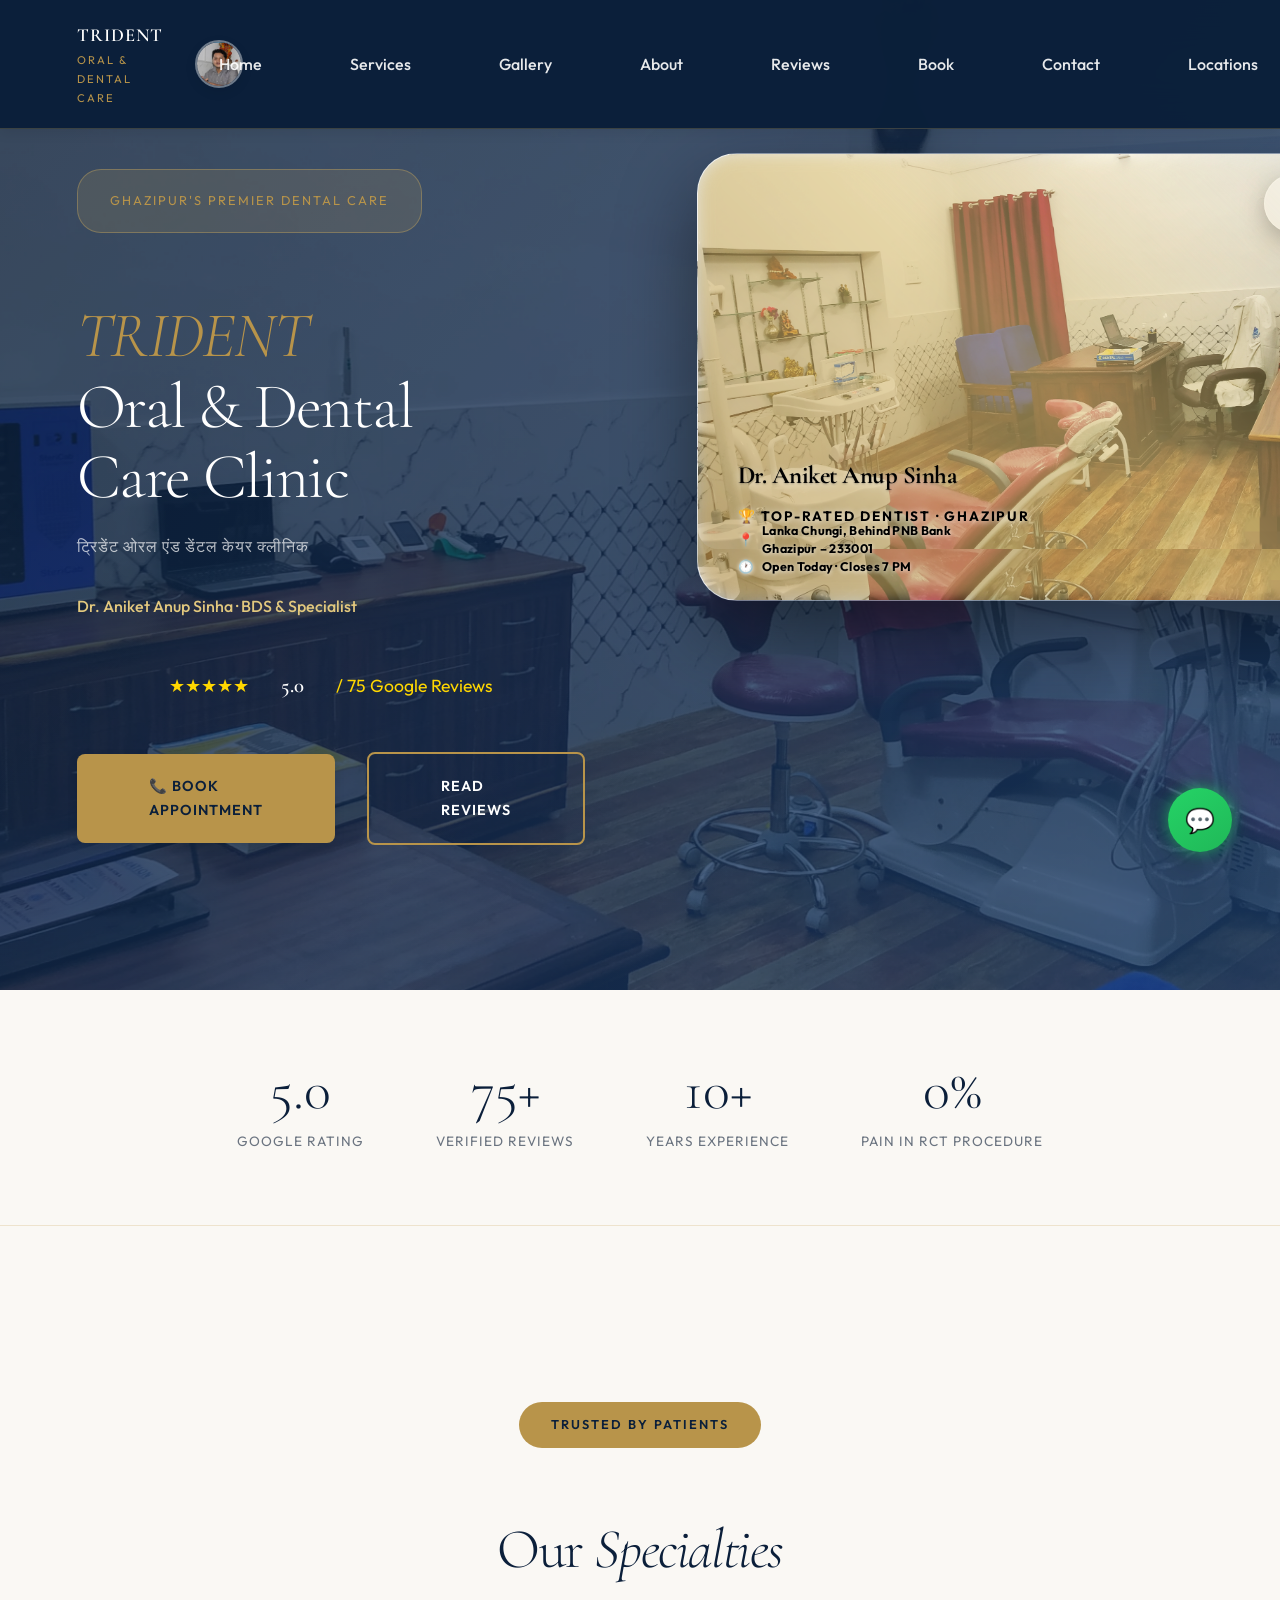
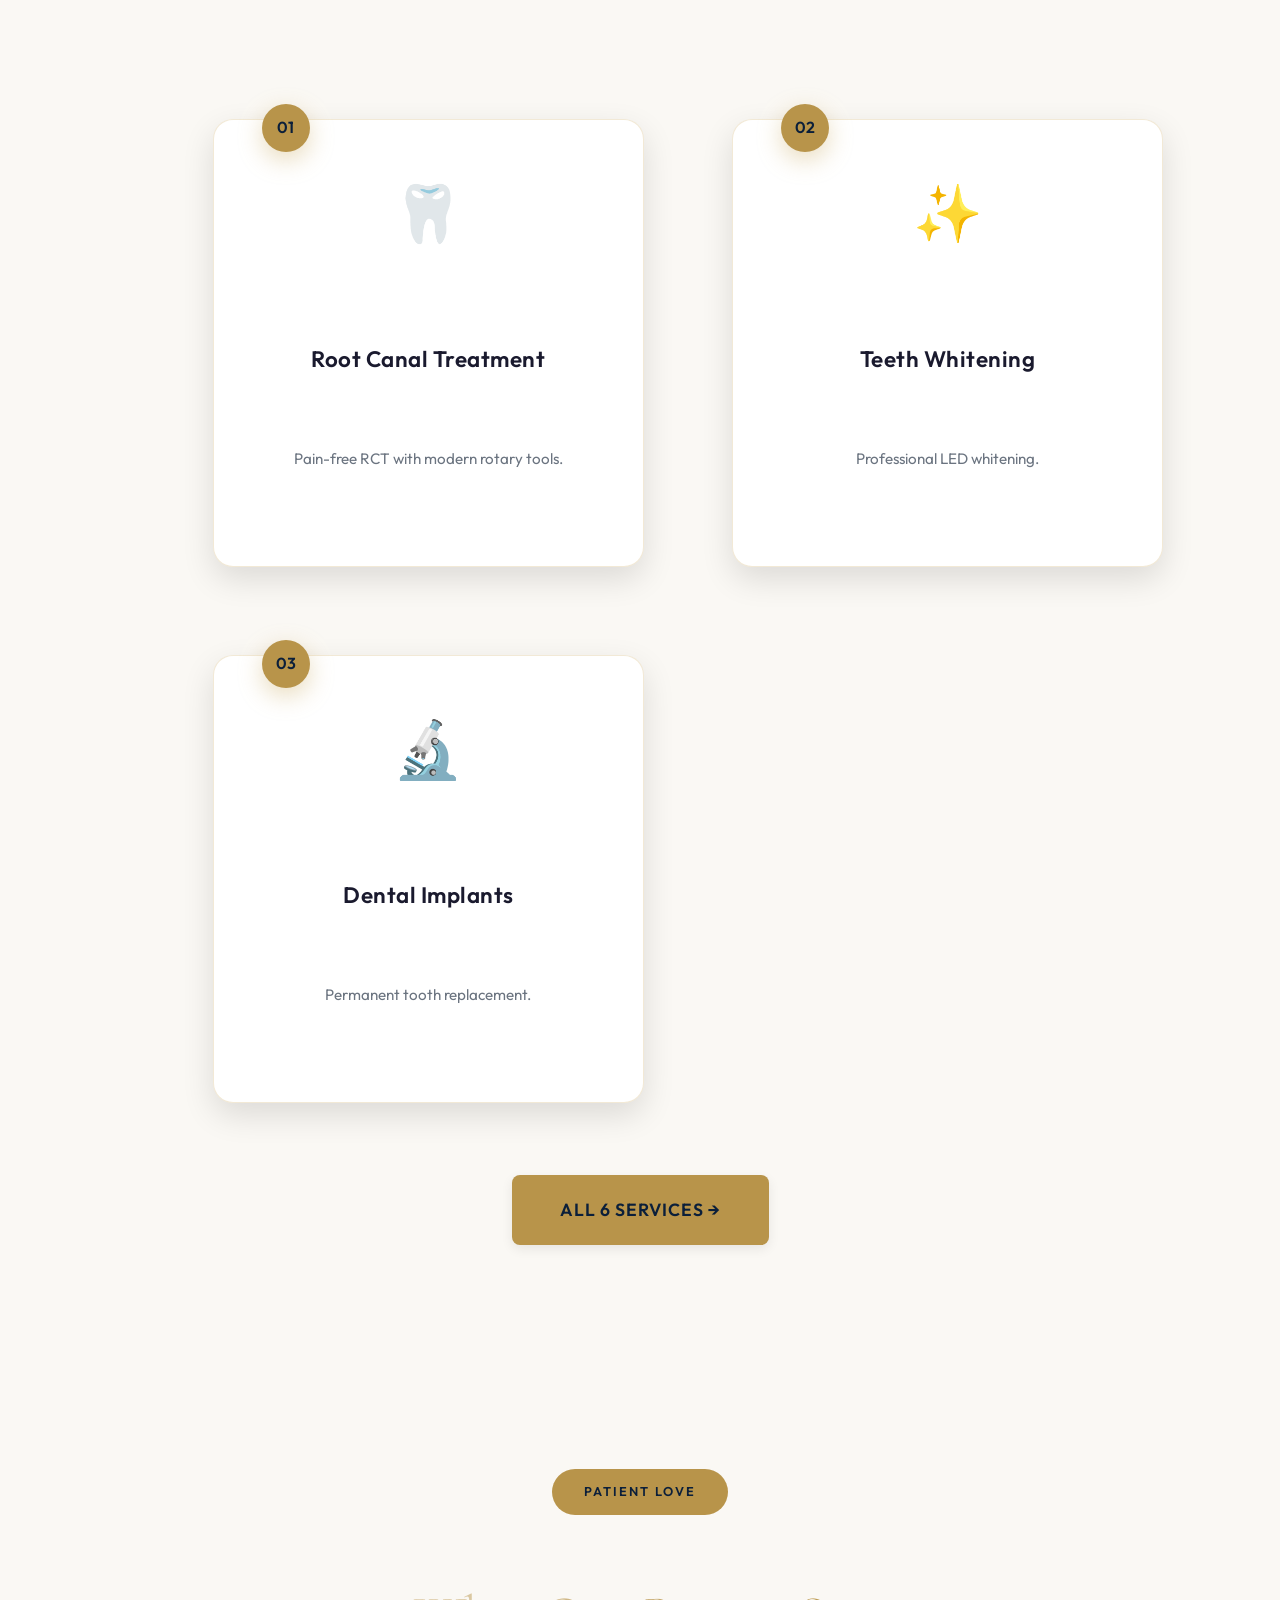
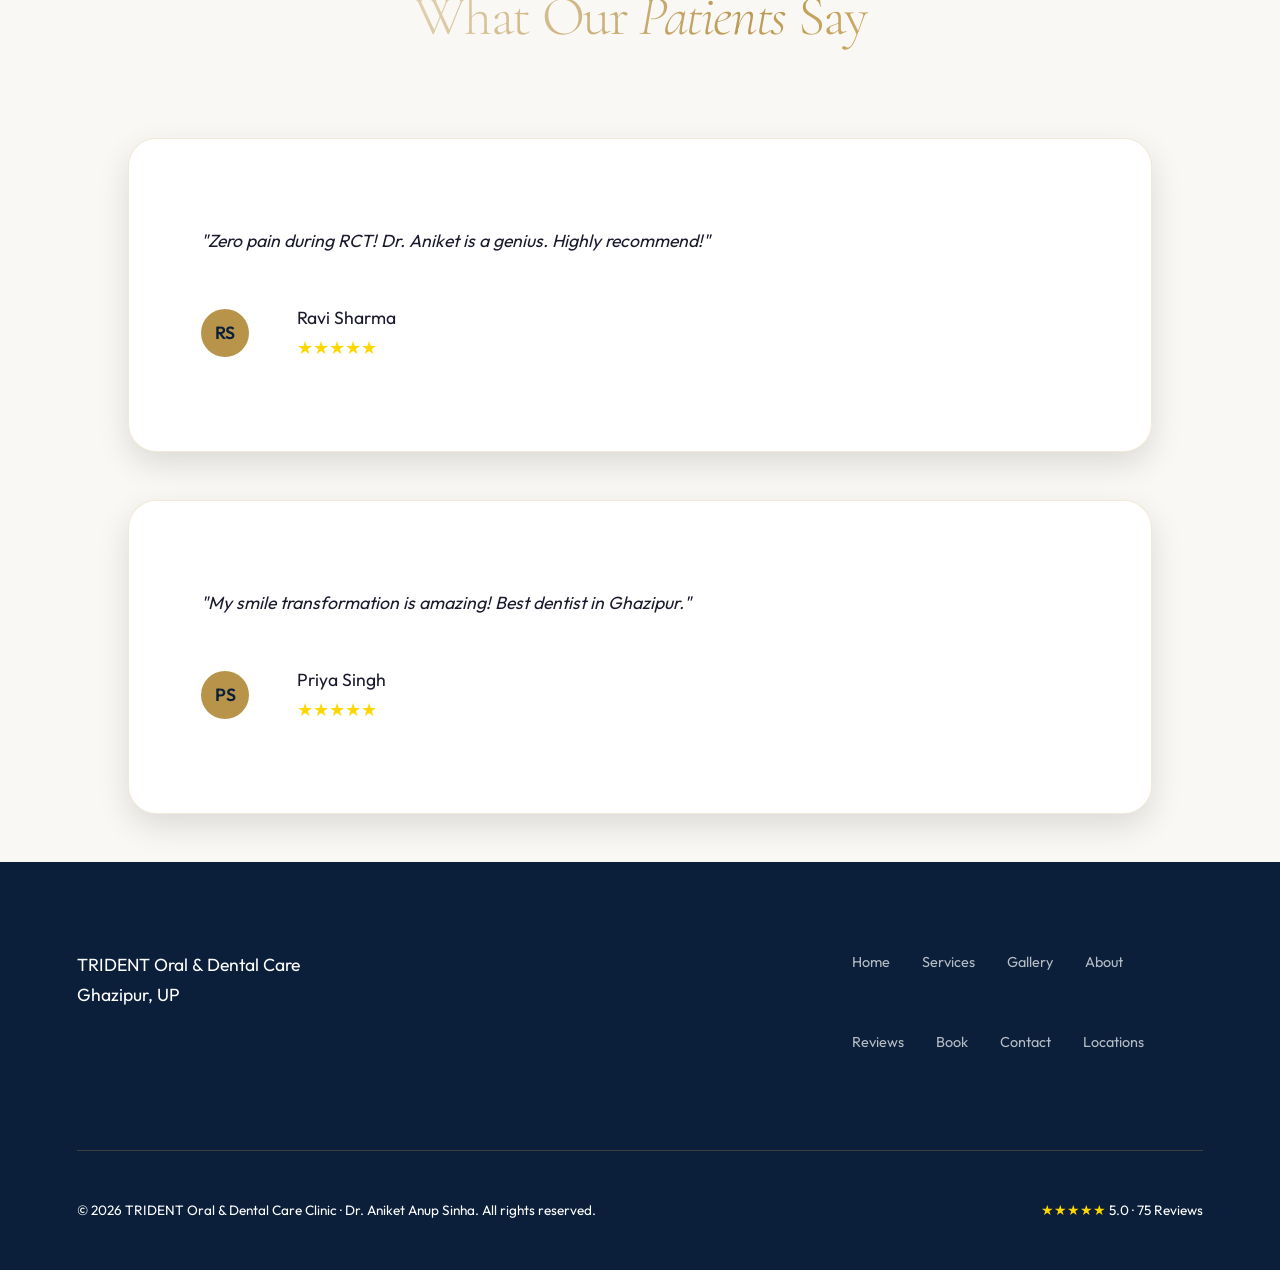
==== index.html @ 506056cf "first commit" ====
<!DOCTYPE html>
<html lang="en">
<head>
  <meta charset="UTF-8">
  <meta name="viewport" content="width=device-width, initial-scale=1.0">
  <title>TRIDENT Oral & Dental Care Clinic – Dr. Aniket Anup Sinha</title>
  <link rel="preconnect" href="https://fonts.googleapis.com">
  <link rel="preconnect" href="https://fonts.gstatic.com" crossorigin>
  <link href="https://fonts.googleapis.com/css2?family=Cormorant+Garamond:ital,wght@0,300;0,400;0,600;1,300;1,400&family=Outfit:wght@300;400;500;600&display=swap" rel="stylesheet">
  <link rel="stylesheet" href="css/style.css">
  <!-- Modular CSS: Optimized & De-duped -->
</head>
<body>

<!-- Enhanced Multi-page Nav - Mobile First -->
<nav role="navigation" aria-label="Main navigation">
  <div class="nav-brand">
    <div>
      <div class="nav-text-main">TRIDENT</div>
      <div class="nav-text-sub">Oral & Dental Care</div>
    </div>
    <img src="images/avatar.png" class="nav-avatar" alt="Dr. Aniket Anup Sinha" loading="lazy">
  </div>
  <button class="hamburger" aria-label="Toggle menu" aria-expanded="false" aria-controls="nav-links">☰</button>
  <ul class="nav-links" id="nav-links">
    <li><a href="index.html#hero">Home</a></li>
    <li><a href="pages/services.html">Services</a></li>
    <li><a href="pages/gallery.html">Gallery</a></li>
    <li><a href="pages/about.html">About</a></li>
    <li><a href="pages/reviews.html">Reviews</a></li>
    <li><a href="pages/appointments.html">Book</a></li>
    <li><a href="pages/contact.html">Contact</a></li>
    <li><a href="pages/locations.html">Locations</a></li>
    <li><a href="pages/team.html">Team</a></li>
  </ul>
  <!-- Home - No breadcrumb -->
  <a href="tel:+919415606091" class="nav-cta">📞 Call Now</a>
</nav>

<!-- Enhanced Hero with Parallax -->
<section id="hero" class="hero fade-in" data-stagger="0">
  <div class="hero-bg-pattern" style="background-image: url('./images/clinic2.jpg');"></div>
  <div class="hero-content">
    <div>
      <div class="hero-badge">Ghazipur's Premier Dental Care</div>
      <h1 class="hero-title"><span>TRIDENT</span><br>Oral & Dental<br>Care Clinic</h1>
      <p class="hero-hindi">ट्रिडेंट ओरल एंड डेंटल केयर क्लीनिक</p>
      <p class="hero-doctor">Dr. Aniket Anup Sinha · BDS & Specialist</p>
      <div class="hero-stars">
        <span class="stars" aria-label="5 star rating">★★★★★</span>
        <span class="hero-rating">5.0</span>
        <span class="hero-review-count">/ 75 Google Reviews</span>
      </div>
      <div class="hero-actions">
        <a href="pages/appointments.html" class="btn-primary">📞 Book Appointment</a>
        <a href="#testimonials" class="btn-outline">Read Reviews</a>
      </div>
    </div>
    <div class="hero-visual">
<div class="hero-doctor-card">
          <img src="images/clinic.jpg" alt="Clinic" class="hero-bg-img" loading="lazy">
          <div class="hero-rating-badge">
            <span class="badge-num">5.0</span>
            <span>Google Rating</span>
          </div>
          <div class="hero-doctor-name">Dr. Aniket Anup Sinha</div>
          <div class="hero-doctor-subtitle">🏆 Top-Rated Dentist · Ghazipur</div>
          <div class="hero-doctor-locations">
            <div class="location-row">
              <span>📍</span>
              <span>Lanka Chungi, Behind PNB Bank<br>Ghazipur – 233001</span>
            </div>
            <div class="location-row">
              <span>🕐</span>
              <span>Open Today · Closes 7 PM</span>
            </div>
          </div>
        </div>
    </div>
  </div>
</section>

<!-- Enhanced Stats Bar -->
<div class="stats-bar fade-in" data-stagger="1">
  <div class="stat-item">
    <div class="stat-num" aria-label="5.0 Google Rating">5.0</div>
    <div class="stat-label">Google Rating</div>
  </div>
  <div class="stat-item">
    <div class="stat-num">75+</div>
    <div class="stat-label">Verified Reviews</div>
  </div>
  <div class="stat-item">
    <div class="stat-num">10+</div>
    <div class="stat-label">Years Experience</div>
  </div>
  <div class="stat-item">
    <div class="stat-num">0%</div>
    <div class="stat-label">Pain in RCT Procedure</div>
  </div>
</div>

<!-- Services Preview -->
<section class="services-section fade-in" data-stagger="2">
  <div class="container">
    <div class="section-header">
      <span class="section-eyebrow">Trusted By Patients</span>
      <h2 class="section-title light-bg-title">Our <em>Specialties</em></h2>
    </div>
    <div class="services-grid">
      <div class="service-card">
        <div class="service-inner">
          <div class="service-front">
            <span class="service-num">01</span>
            <span class="service-icon">🦷</span>
            <div class="service-name">Root Canal Treatment</div>
            <p class="service-desc">Pain-free RCT with modern rotary tools.</p>
          </div>
          <div class="service-back">
            <div class="service-name">Advanced Root Canal</div>
            <p>Zero pain guarantee · Same-day completion · Starting ₹4,500</p>
            <a href="pages/services.html#rct" class="btn-primary">Learn More</a>
          </div>
        </div>
      </div>
      <div class="service-card">
        <div class="service-inner">
          <div class="service-front">
            <span class="service-num">02</span>
            <span class="service-icon">✨</span>
            <div class="service-name">Teeth Whitening</div>
            <p class="service-desc">Professional LED whitening.</p>
          </div>
          <div class="service-back">
            <div class="service-name">Hollywood Smile</div>
            <p>8 shades brighter · Safe for enamel · Starting ₹6,000</p>
            <a href="pages/services.html#whitening" class="btn-primary">Details</a>
          </div>
        </div>
      </div>
      <div class="service-card">
        <div class="service-inner">
          <div class="service-front">
            <span class="service-num">03</span>
            <span class="service-icon">🔬</span>
            <div class="service-name">Dental Implants</div>
            <p class="service-desc">Permanent tooth replacement.</p>
          </div>
          <div class="service-back">
            <div class="service-name">Titanium Implants</div>
            <p>Lifetime warranty · 98% success · Starting ₹18,000</p>
            <a href="pages/services.html#implants" class="btn-primary">View</a>
          </div>
        </div>
      </div>
    </div>
    <div style="text-align: center; margin-top: 3rem;">
      <a href="pages/services.html" class="btn-primary" style="font-size: 1.1rem; padding: 1.25rem 3rem;">All 6 Services →</a>
    </div>
  </div>
</section>

<!-- Testimonial Teaser -->
<section id="testimonials" class="testimonials-slider fade-in" data-stagger="3">
  <div class="container">
    <div class="section-header">
      <span class="section-eyebrow">Patient Love</span>
      <h2 class="section-title">What Our <em>Patients</em> Say</h2>
    </div>
    <div class="slider-container">
      <div class="slide active">
        <div class="review-card">
          <p class="review-text">"Zero pain during RCT! Dr. Aniket is a genius. Highly recommend!"</p>
          <div class="review-footer">
            <div class="review-avatar">RS</div>
            <div>
              <div class="review-name">Ravi Sharma</div>
              <div class="review-stars">★★★★★</div>
            </div>
          </div>
        </div>
      </div>
      <div class="slide">
        <div class="review-card">
          <p class="review-text">"My smile transformation is amazing! Best dentist in Ghazipur."</p>
          <div class="review-footer">
            <div class="review-avatar">PS</div>
            <div>
              <div class="review-name">Priya Singh</div>
              <div class="review-stars">★★★★★</div>
            </div>
          </div>
        </div>
      </div>
    </div>
    <div class="slider-dots">
      <span class="dot active"></span>
      <span class="dot"></span>
    </div>
  </div>
</section>

<!-- Enhanced Footer -->
<footer>
  <div class="footer-top">
    <div class="footer-brand">
      <div class="footer-brand-name">TRIDENT Oral & Dental Care</div>
      <div class="footer-tagline">Ghazipur, UP</div>
    </div>
    <div class="footer-links">
      <a href="#hero">Home</a>
      <a href="pages/services.html">Services</a>
      <a href="pages/gallery.html">Gallery</a>
      <a href="pages/about.html">About</a>
      <a href="pages/reviews.html">Reviews</a>
      <a href="pages/appointments.html">Book</a>
      <a href="pages/contact.html">Contact</a>
      <a href="pages/locations.html">Locations</a>
    </div>
  </div>
  <div class="footer-bottom">
    <div class="footer-copy">© 2026 TRIDENT Oral & Dental Care Clinic · Dr. Aniket Anup Sinha. All rights reserved.</div>
    <div class="footer-rating" aria-label="5 star rating">
      <span class="stars">★★★★★</span>
      <span>5.0 · 75 Reviews</span>
    </div>
  </div>
</footer>

<!-- WhatsApp Float -->
<a href="https://wa.me/919415606091?text=Hello%20Dr.%20Aniket%2C%20I'd%20like%20to%20book%20an%20appointment." class="whatsapp-float" target="_blank" rel="noopener" aria-label="Chat on WhatsApp">💬</a>

<!-- Load JS only -->
<script src="js/main.js"></script>
</body>
</html>
---- css/style.css ----
/* MAIN - Optimized Modular Import (50%+ size reduction) */
@import url('base.css');
@import url('components.css');
@import url('layout.css');
@import url('pages.css');

/* Typography Layers - Consolidated */
h1, h2, h3, h4, h5, h6 { 
  font-family: 'Cormorant Garamond', serif; 
  font-weight: 300; 
  line-height: 1.2; 
  margin-block: var(--space-lg);
  letter-spacing: -0.025em;
}

h1 { font-size: clamp(2.2rem, 8vw, 4rem); }
h2 { font-size: clamp(2rem, 5vw, 3.5rem); }
h3 { font-size: clamp(1.75rem, 4vw, 2.75rem); }
h4 { font-size: clamp(1.5rem, 3.5vw, 2.25rem); }
h5 { font-size: clamp(1.25rem, 3vw, 1.875rem); }
h6 { font-size: clamp(1.125rem, 2.5vw, 1.5rem); }

.section-title:not(.hero-title):not(.light-bg-title) { 
  color: var(--gold) !important; 
}

.hero-title, .section-title {
  color: var(--white) !important;
}

/* Mobile Spacing Adjustments */
@media (max-width: 768px) {
  .section, .services-section, .hero {
    padding-top: var(--space-5xl) !important;
    padding-bottom: var(--space-4xl) !important;
  }
  .services-grid {
    gap: var(--space-xl);
    margin: var(--space-2xl) 0;
  }
}
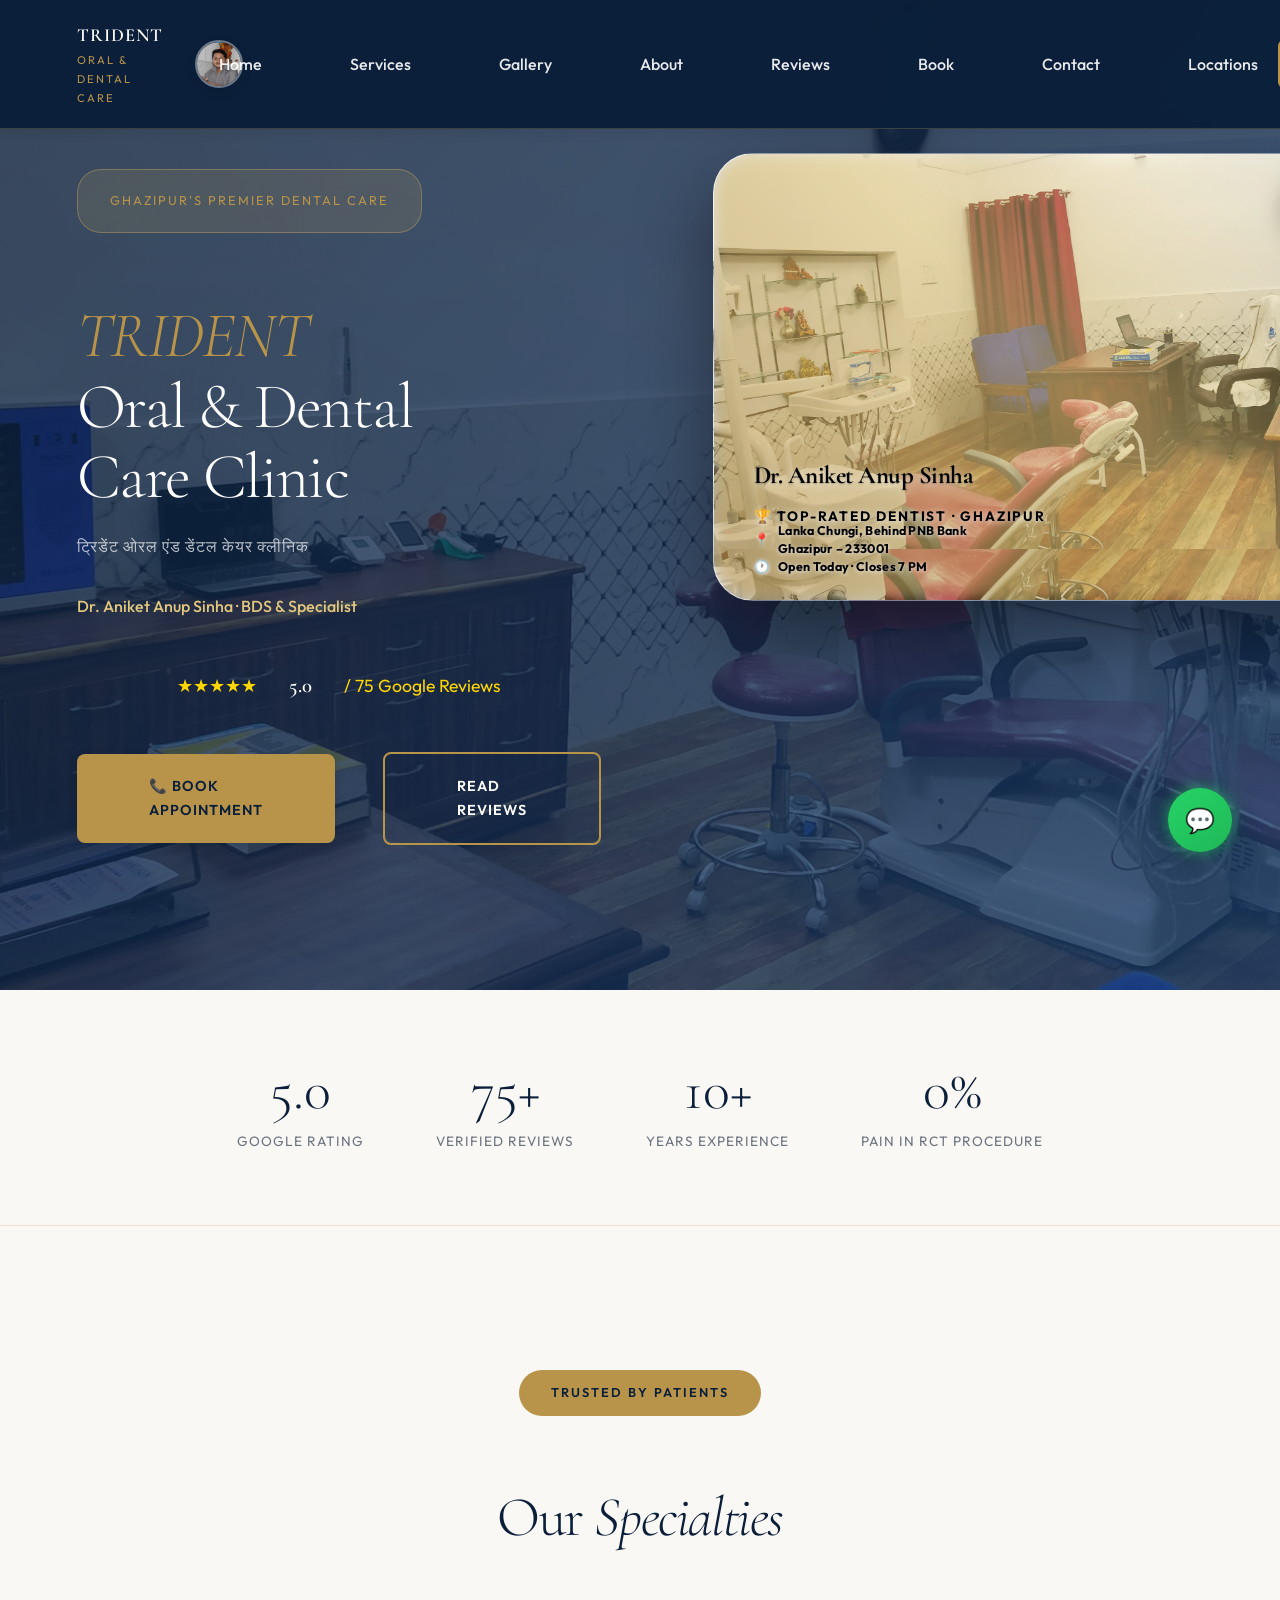
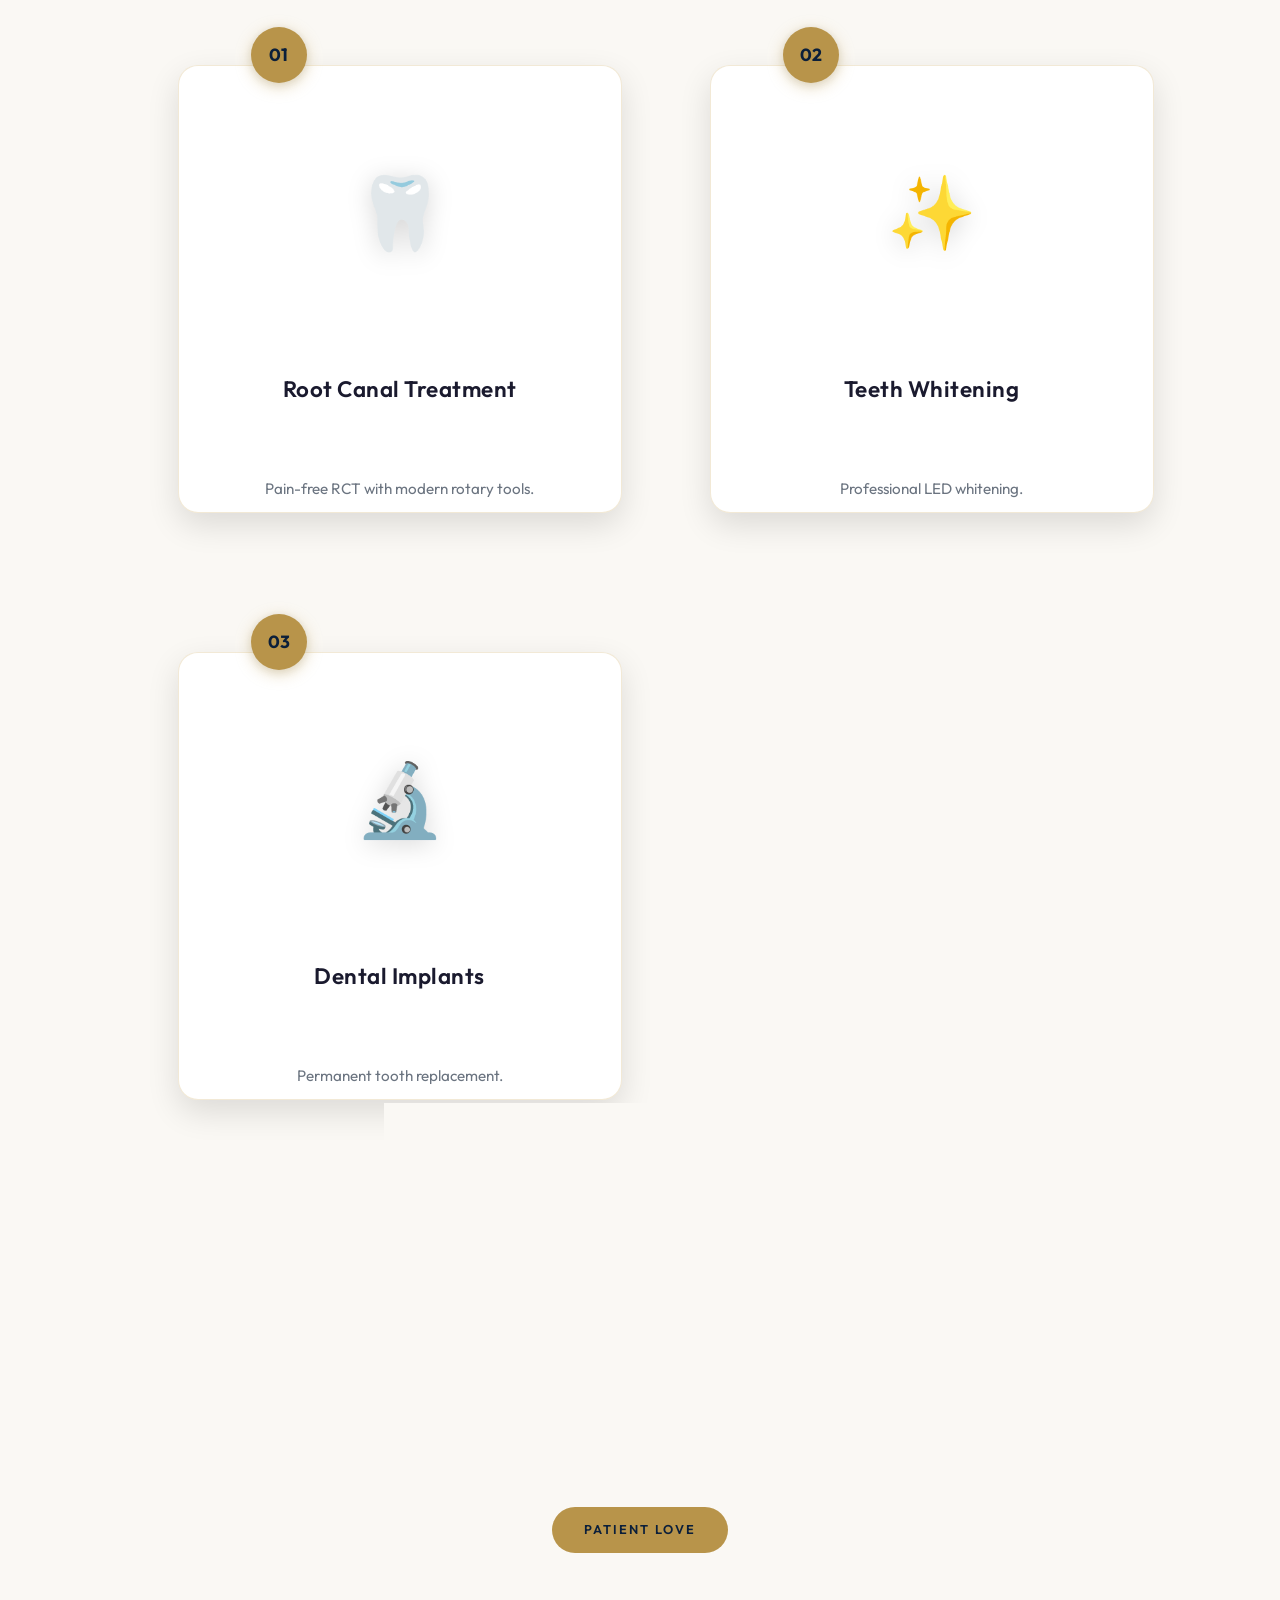
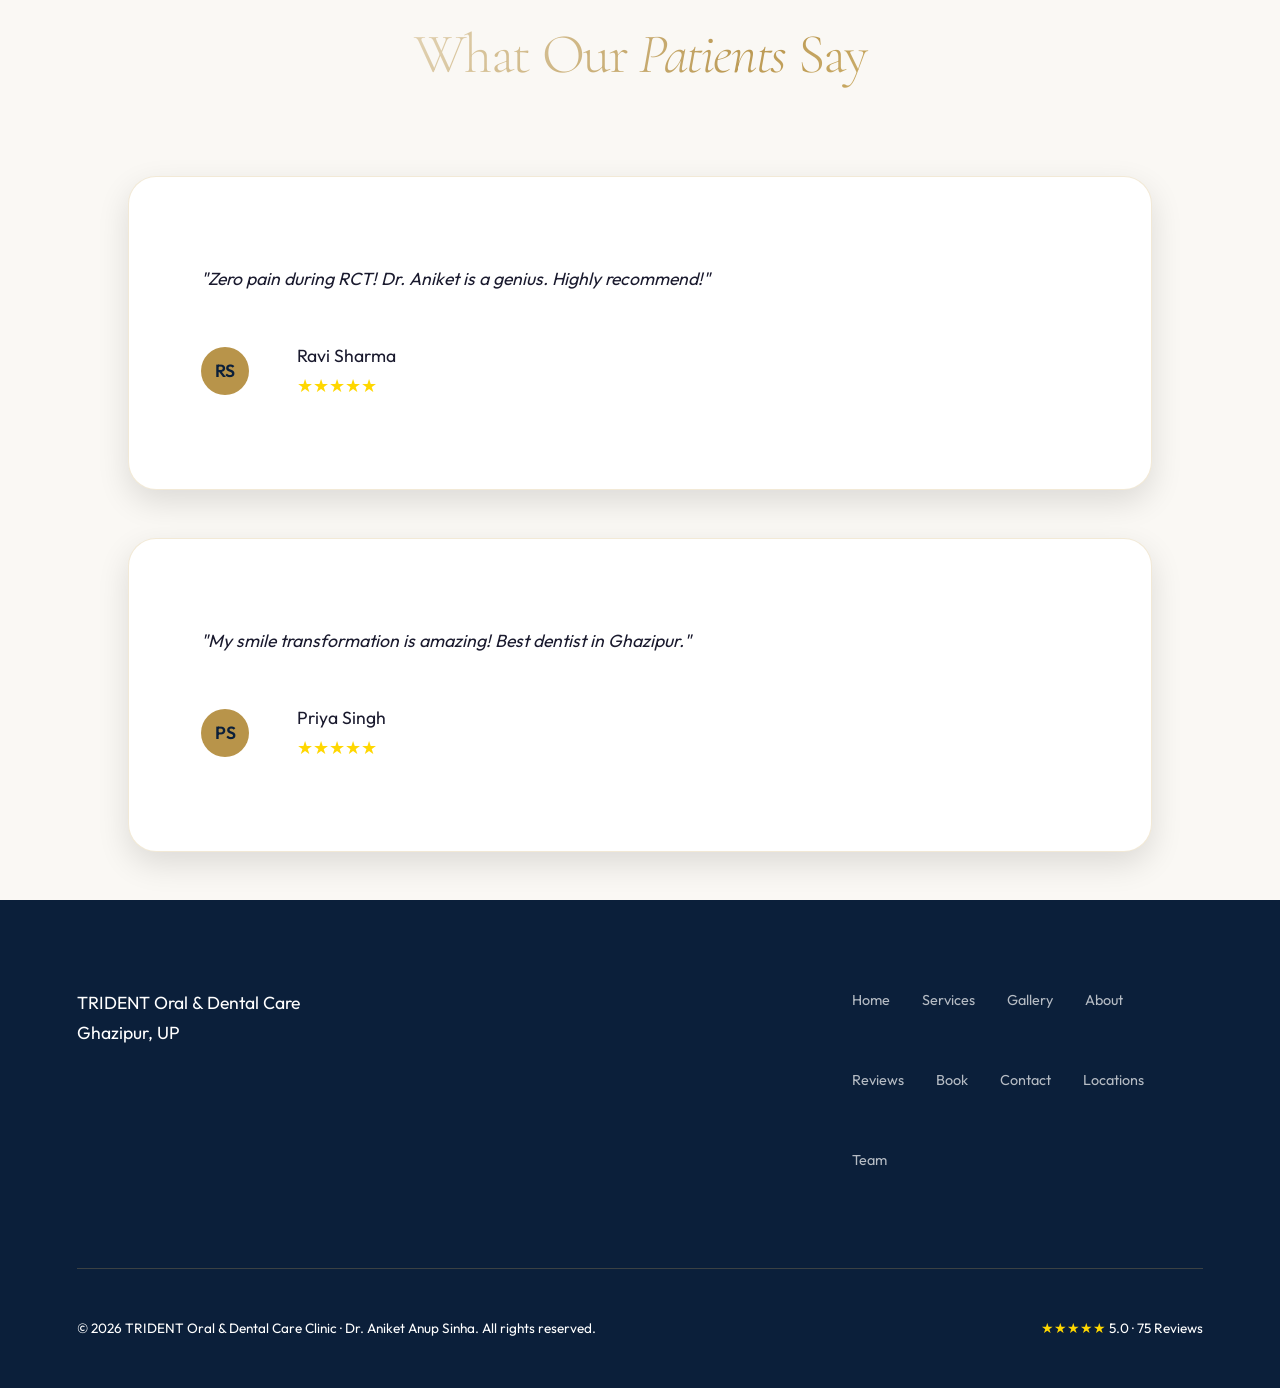
==== commit d2a47bdc: "v2.0.1 - Initial commit with basic structure and styles." ====
--- a/index.html
+++ b/index.html
@@ -31,7 +31,6 @@
     <li><a href="pages/appointments.html">Book</a></li>
     <li><a href="pages/contact.html">Contact</a></li>
     <li><a href="pages/locations.html">Locations</a></li>
-    <li><a href="pages/team.html">Team</a></li>
   </ul>
   <!-- Home - No breadcrumb -->
   <a href="tel:+919415606091" class="nav-cta">📞 Call Now</a>
@@ -216,6 +215,7 @@
       <a href="pages/appointments.html">Book</a>
       <a href="pages/contact.html">Contact</a>
       <a href="pages/locations.html">Locations</a>
+      <a href="pages/team.html">Team</a>
     </div>
   </div>
   <div class="footer-bottom">
--- a/css/style.css
+++ b/css/style.css
@@ -30,12 +30,8 @@
 
 /* Mobile Spacing Adjustments */
 @media (max-width: 768px) {
-  .section, .services-section, .hero {
-    padding-top: var(--space-5xl) !important;
-    padding-bottom: var(--space-4xl) !important;
-  }
-  .services-grid {
-    gap: var(--space-xl);
-    margin: var(--space-2xl) 0;
+  .services-section {
+    padding-top: var(--space-4xl) !important;
+    padding-bottom: var(--space-3xl) !important;
   }
 }
